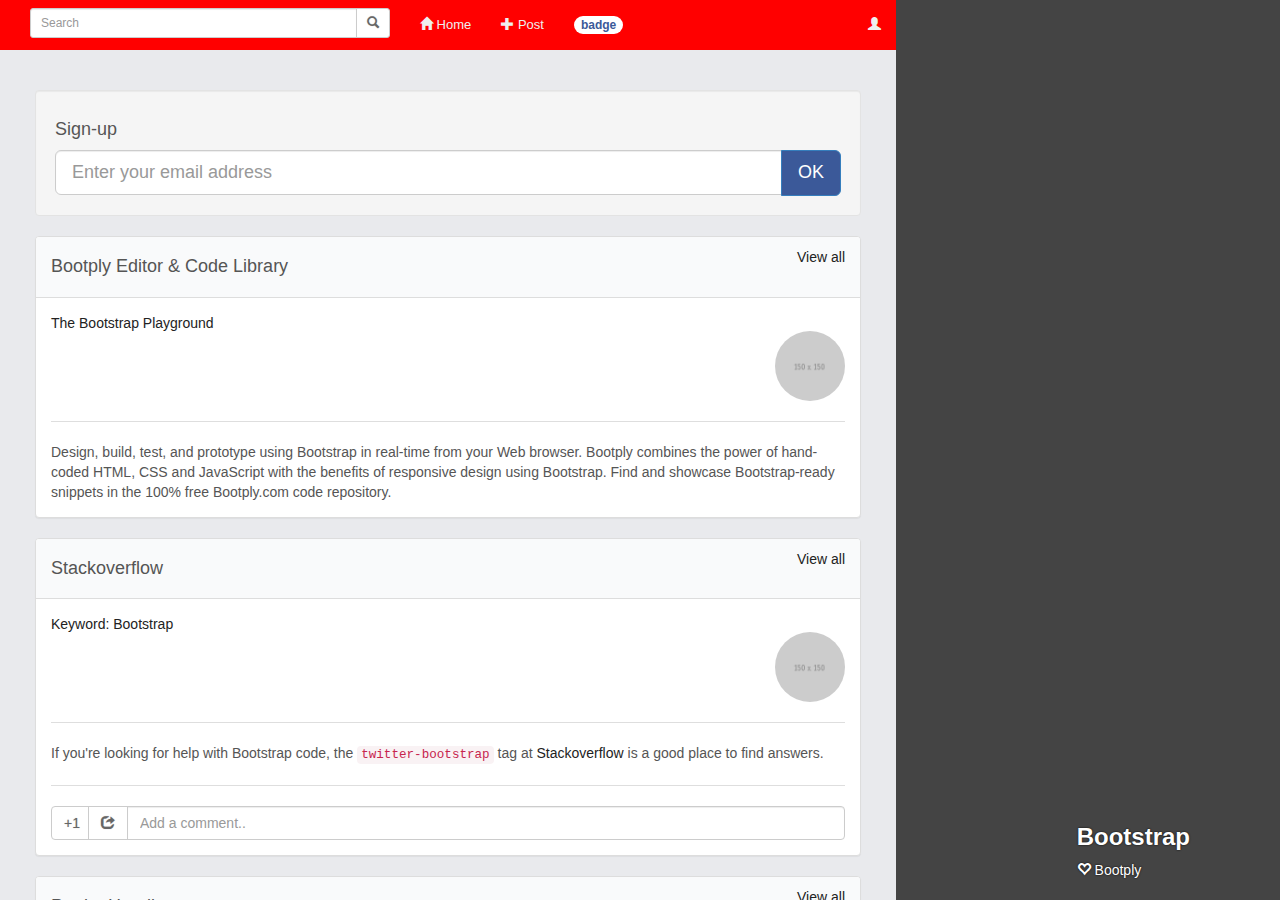
==== index.html @ 02b0f420 "first commit" ====
<!DOCTYPE html>
<html lang="en">
	<head>
        <meta http-equiv="content-type" content="text/html; charset=UTF-8"> 
        <meta charset="utf-8">
        <title>Facebook Theme Demo</title>
        <meta name="viewport" content="width=device-width, initial-scale=1, maximum-scale=1">
        <link href="assets/css/bootstrap.css" rel="stylesheet">
        <!--[if lt IE 9]>
          <script src="//html5shim.googlecode.com/svn/trunk/html5.js"></script>
        <![endif]-->
        <link href="assets/css/facebook.css" rel="stylesheet">
    </head>
    
    <body>
        
        <div class="wrapper">
			<div class="box">
				<div class="row row-offcanvas row-offcanvas-left">
					
					<!-- sidebar -->
					<div class="column col-sm-2 col-xs-1 sidebar-offcanvas" id="sidebar">
					  
						<ul class="nav">
							<li><a href="#" data-toggle="offcanvas" class="visible-xs text-center"><i class="glyphicon glyphicon-chevron-right"></i></a></li>
						</ul>
					   
						
						<ul class="list-unstyled hidden-xs" id="sidebar-footer">
							<li>
							  <a href="http://usebootstrap.com/theme/facebook"><h3>Bootstrap</h3> <i class="glyphicon glyphicon-heart-empty"></i> Bootply</a>
							</li>
						</ul>
					  
						<!-- tiny only nav-->
					  <ul class="nav visible-xs" id="xs-menu">
							<li><a href="#featured" class="text-center"><i class="glyphicon glyphicon-list-alt"></i></a></li>
							<li><a href="#stories" class="text-center"><i class="glyphicon glyphicon-list"></i></a></li>
							<li><a href="#" class="text-center"><i class="glyphicon glyphicon-paperclip"></i></a></li>
							<li><a href="#" class="text-center"><i class="glyphicon glyphicon-refresh"></i></a></li>
						</ul>
					  
					</div>
					<!-- /sidebar -->
				  
					<!-- main right col -->
					<div class="column col-sm-10 col-xs-11" id="main">
						
						<!-- top nav -->
						<div class="navbar navbar-red navbar-static-top">  
							<div class="navbar-header">
							  <button class="navbar-toggle" type="button" data-toggle="collapse" data-target=".navbar-collapse">
								<span class="sr-only">Toggle</span>
								<span class="icon-bar"></span>
								<span class="icon-bar"></span>
								<span class="icon-bar"></span>
							  </button>

							</div>
							<nav class="collapse navbar-collapse" role="navigation">
							<form class="navbar-form navbar-left">
								<div class="input-group input-group-sm" style="max-width:360px;">
								  <input class="form-control" placeholder="Search" name="srch-term" id="srch-term" type="text">
								  <div class="input-group-btn">
									<button class="btn btn-default" type="submit"><i class="glyphicon glyphicon-search"></i></button>
								  </div>
								</div>
							</form>
							<ul class="nav navbar-nav">
							  <li>
								<a href="#"><i class="glyphicon glyphicon-home"></i> Home</a>
							  </li>
							  <li>
								<a href="#postModal" role="button" data-toggle="modal"><i class="glyphicon glyphicon-plus"></i> Post</a>
							  </li>
							  <li>
								<a href="#"><span class="badge">badge</span></a>
							  </li>
							</ul>
							<ul class="nav navbar-nav navbar-right">
							  <li class="dropdown">
								<a href="#" class="dropdown-toggle" data-toggle="dropdown"><i class="glyphicon glyphicon-user"></i></a>
								<ul class="dropdown-menu">
								  <li><a href="">More</a></li>
								  <li><a href="">More</a></li>
								  <li><a href="">More</a></li>
								  <li><a href="">More</a></li>
								  <li><a href="">More</a></li>
								</ul>
							  </li>
							</ul>
							</nav>
						</div>
						<!-- /top nav -->
					  
						<div class="padding">
							<div class="full col-sm-9">
							  
								<!-- content -->                      
								<div class="row">
								  
								 <!-- main col left --> 
								 <!-- <div class="col-sm-5"> -->
								   
									  <!-- <div class="panel panel-default">
										<div class="panel-thumbnail"><img src="assets/img/bg_5.jpg" class="img-responsive"></div>
										<div class="panel-body">
										  <p class="lead">Urbanization</p>
										  <p>45 Followers, 13 Posts</p>
										  
										  <p>
											<img src="assets/img/uFp_tsTJboUY7kue5XAsGAs28.png" height="28px" width="28px">
										  </p>
										</div>
									  </div> -->

								   
									  <!-- <div class="panel panel-default">
										<div class="panel-heading"><a href="#" class="pull-right">View all</a> <h4>Bootstrap Examples</h4></div>
										  <div class="panel-body">
											<div class="list-group">
											  <a href="http://usebootstrap.com/theme/facebook" class="list-group-item">Modal / Dialog</a>
											  <a href="http://usebootstrap.com/theme/facebook" class="list-group-item">Datetime Examples</a>
											  <a href="http://usebootstrap.com/theme/facebook" class="list-group-item">Data Grids</a>
											</div>
										  </div>
									  </div> -->
								   
									 <!--  <div class="well"> 
										   <form class="form-horizontal" role="form">
											<h4>What's New</h4>
											 <div class="form-group" style="padding:14px;">
											  <textarea class="form-control" placeholder="Update your status"></textarea>
											</div>
											<button class="btn btn-primary pull-right" type="button">Post</button><ul class="list-inline"><li><a href=""><i class="glyphicon glyphicon-upload"></i></a></li><li><a href=""><i class="glyphicon glyphicon-camera"></i></a></li><li><a href=""><i class="glyphicon glyphicon-map-marker"></i></a></li></ul>
										  </form>
									  </div> -->
								   
									<!--   <div class="panel panel-default">
										 <div class="panel-heading"><a href="#" class="pull-right">View all</a> <h4>More Templates</h4></div>
										  <div class="panel-body">
											<img src="assets/img/150x150.gif" class="img-circle pull-right"> <a href="#">Free @Bootply</a>
											<div class="clearfix"></div>
											There a load of new free Bootstrap 3
		 ready templates at Bootply. All of these templates are free and don't 
		require extensive customization to the Bootstrap baseline.
											<hr>
											<ul class="list-unstyled"><li><a href="http://usebootstrap.com/theme/facebook">Dashboard</a></li><li><a href="http://usebootstrap.com/theme/facebook">Darkside</a></li><li><a href="http://usebootstrap.com/theme/facebook">Greenfield</a></li></ul>
										  </div>
									  </div> -->
								   
									 <!--  <div class="panel panel-default">
										<div class="panel-heading"><h4>What Is Bootstrap?</h4></div>
										<div class="panel-body">
											Bootstrap is front end frameworkto 
		build custom web applications that are fast, responsive &amp; intuitive.
		 It consist of CSS and HTML for typography, forms, buttons, tables, 
		grids, and navigation along with custom-built jQuery plug-ins and 
		support for responsive layouts. With dozens of reusable components for 
		navigation, pagination, labels, alerts etc..                          </div>
									  </div> -->

										
								   
								  <!-- </div> -->
								  
								  <!-- main col right -->
								  <!-- <div class="col-sm-7"> -->
									   
										<div class="well"> 
										   <form class="form">
											<h4>Sign-up</h4>
											<div class="input-group text-center">
											<input class="form-control input-lg" placeholder="Enter your email address" type="text">
											  <span class="input-group-btn"><button class="btn btn-lg btn-primary" type="button">OK</button></span>
											</div>
										  </form>
										</div>
							  
									   <div class="panel panel-default">
										 <div class="panel-heading"><a href="#" class="pull-right">View all</a> <h4>Bootply Editor &amp; Code Library</h4></div>
										  <div class="panel-body">
											<p><img src="assets/img/150x150.gif" class="img-circle pull-right"> <a href="#">The Bootstrap Playground</a></p>
											<div class="clearfix"></div>
											<hr>
											Design, build, test, and prototype 
		using Bootstrap in real-time from your Web browser. Bootply combines the
		 power of hand-coded HTML, CSS and JavaScript with the benefits of 
		responsive design using Bootstrap. Find and showcase Bootstrap-ready 
		snippets in the 100% free Bootply.com code repository.
										  </div>
									   </div>
									
									   <div class="panel panel-default">
										 <div class="panel-heading"><a href="#" class="pull-right">View all</a> <h4>Stackoverflow</h4></div>
										  <div class="panel-body">
											<img src="assets/img/150x150.gif" class="img-circle pull-right"> <a href="#">Keyword: Bootstrap</a>
											<div class="clearfix"></div>
											<hr>
											
											<p>If you're looking for help with Bootstrap code, the <code>twitter-bootstrap</code> tag at <a href="http://stackoverflow.com/questions/tagged/twitter-bootstrap">Stackoverflow</a> is a good place to find answers.</p>
											
											<hr>
											<form>
											<div class="input-group">
											  <div class="input-group-btn">
											  <button class="btn btn-default">+1</button><button class="btn btn-default"><i class="glyphicon glyphicon-share"></i></button>
											  </div>
											  <input class="form-control" placeholder="Add a comment.." type="text">
											</div>
											</form>
											
										  </div>
									   </div>

									   <div class="panel panel-default">
										 <div class="panel-heading"><a href="#" class="pull-right">View all</a> <h4>Portlet Heading</h4></div>
										  <div class="panel-body">
											<ul class="list-group">
											<li class="list-group-item">Modals</li>
											<li class="list-group-item">Sliders / Carousel</li>
											<li class="list-group-item">Thumbnails</li>
											</ul>
										  </div>
									   </div>
									
									   <div class="panel panel-default">
										<div class="panel-thumbnail"><img src="assets/img/bg_4.jpg" class="img-responsive"></div>
										<div class="panel-body">
										  <p class="lead">Social Good</p>
										  <p>1,200 Followers, 83 Posts</p>
										  
										  <p>
											<img src="assets/img/photo.jpg" height="28px" width="28px">
											<img src="assets/img/photo.png" height="28px" width="28px">
											<img src="assets/img/photo_002.jpg" height="28px" width="28px">
										  </p>
										</div>
									  </div>
									
								  <!-- </div> -->
							   </div><!--/row-->
							  
								
							  
							  <hr>
							  
							  <h4 class="text-center">
							  <a target="ext">#FON</a>
							  </h4>
								
							  <hr>
								
							  
							</div><!-- /col-9 -->
						</div><!-- /padding -->
					</div>
					<!-- /main -->
				  
				</div>
			</div>
		</div>


		<!--post modal-->
		<div id="postModal" class="modal fade" tabindex="-1" role="dialog" aria-hidden="true">
		  <div class="modal-dialog">
		  <div class="modal-content">
			  <div class="modal-header">
				  <button type="button" class="close" data-dismiss="modal" aria-hidden="true">�</button>
					Update Status
			  </div>
			  <div class="modal-body">
				  <form class="form center-block">
					<div class="form-group">
					  <textarea class="form-control input-lg" autofocus="" placeholder="What do you want to share?"></textarea>
					</div>
				  </form>
			  </div>
			  <div class="modal-footer">
				  <div>
				  <button class="btn btn-primary btn-sm" data-dismiss="modal" aria-hidden="true">Post</button>
					<ul class="pull-left list-inline"><li><a href=""><i class="glyphicon glyphicon-upload"></i></a></li><li><a href=""><i class="glyphicon glyphicon-camera"></i></a></li><li><a href=""><i class="glyphicon glyphicon-map-marker"></i></a></li></ul>
				  </div>	
			  </div>
		  </div>
		  </div>
		</div>
        
        <script type="text/javascript" src="assets/js/jquery.js"></script>
        <script type="text/javascript" src="assets/js/bootstrap.js"></script>
        <script type="text/javascript">
        $(document).ready(function() {
			$('[data-toggle=offcanvas]').click(function() {
				$(this).toggleClass('visible-xs text-center');
				$(this).find('i').toggleClass('glyphicon-chevron-right glyphicon-chevron-left');
				$('.row-offcanvas').toggleClass('active');
				$('#lg-menu').toggleClass('hidden-xs').toggleClass('visible-xs');
				$('#xs-menu').toggleClass('visible-xs').toggleClass('hidden-xs');
				$('#btnShow').toggle();
			});
        });
        </script>
</body></html>
---- assets/css/facebook.css ----
/* custom template */
html, body {
   height: 100%;
   font-family:verdana,arial,sans-serif;
   color:#555555;
}

.nav {
   font-family:Arial,sans-serif;
   font-size:13px;
}

a {
  color:#222222;
}

a:hover {
  text-decoration:none;
}

hr {
  border-color:#dedede;
}

.wrapper, .row {
   height: 100%;
   margin-left:0;
   margin-right:0;
}

.wrapper:before, .wrapper:after,
.column:before, .column:after {
    content: "";
    display: table;
}

.wrapper:after,
.column:after {
    clear: both;
}

.column {
    height: 100%;
    overflow: auto;
    *zoom:1;
}

.column .padding {
    padding: 20px;
}

.full{
	padding-top:70px;
}

.box {
  	bottom: 0; /* increase for footer use */
    left: 0;
    position: absolute;
    right: 0;
    top: 0;
    background-color:#444444;
  /*
    background-image:url('/assets/example/bg_suburb.jpg');
    background-size:cover;
    background-attachment:fixed;
  */
}

.divider {
	margin-top:32px;
}

.navbar-red {
    border-width:0;
	background-color:red;
    color:#ffffff;
    font-family:arial,sans-serif;
    top:0;
    position:fixed;
    width:inherit;
}

.navbar-red li > a,.navbar-toggle  {
   color:#efefef;
}

.navbar-red .dropdown-menu li a {color:#2A4888;}
.navbar-red .dropdown-menu li > a {padding-left:30px;}

.navbar-red li>a:hover, .navbar-red li>a:focus, .navbar-red .open, .navbar-red .open>a, .navbar-red .open>a:hover, .navbar-red .open>a:focus {
   background-color:#2A4888;
   color:#fff;
}

#main {
   background-color:#e9eaed;
   padding-left:0;
   padding-right:0;
   width: 70%;
}
#main .img-circle {
   margin-top:18px;
   height:70px;
   width:70px;
}

#sidebar {
    padding:0px;
	padding-top:15px;
  float: right;
}

#sidebar, #sidebar a, #sidebar-footer a {
    color:#ffffff;
    background-color:transparent;
	text-shadow:0 0 2px #000000;
    padding-left:5px;
}
#sidebar .nav li>a:hover {
    background-color:#393939;
}

.logo {
  display:block;
  padding:3px;
  background-color:#fff;
  color:#3B5999;
  height:28px;
  width:28px;
  margin:9px;
  margin-right:2px;
  margin-left:15px;
  font-size:20px;
  font-weight:700;
  text-align:center;
  text-decoration:none;
  text-shadow:0 0 1px;
  border-radius:2px;
}
#sidebar-footer {
  background-color:#444;
  position:absolute;
  bottom:5px;
  padding:5px;
}
#footer {
  margin-bottom:20px;
}

/* bootstrap overrides */

h1,h2,h3 {
   font-weight:800;
}

.navbar-toggle, .close {
	outline:0;
}

.navbar-toggle .icon-bar {
	background-color: #fff;
}

.btn-primary,.label-primary,.list-group-item.active, .list-group-item.active:hover, .list-group-item.active:focus  {
	background-color:#3B5999;
    color:#fffffe;
}
.btn-default {
    color:#666666;
    text-shadow:0 0 1px rgba(0,0,0,.3);
}
.form-control {
	
}

.panel textarea, .well textarea, textarea.form-control
{
   resize: none;
}
  
.badge{
   color:#3B5999;
   background-color:#fff;
}
.badge:hover, .badge-inverse{
   background-color:#3B5999;
   color:#fff;
}
    
.jumbotron {
  background-color:transparent;
}
.label-default {
  background-color:#dddddd;
}
.page-header {
  margin-top: 55px;
  padding-top: 9px;
  border-top:1px solid #eeeeee;
  font-weight:700;
  text-transform:uppercase;
  letter-spacing:2px;
}

.panel-default .panel-heading {
  background-color:#f9fafb;
  color:#555555;
}

.col-sm-9.full {
    width: 100%;
}

.modal-header, .modal-footer {
	background-color:#f2f2f2;
    font-weight:800;
    font-size:12px;
}

.modal-footer i, .well i {
    font-size:20px;
    color:#c0c0c0;
}

.modal-body {
	padding:0px;
}

.modal-body textarea.form-control
{
   resize: none;
   border:0;
   box-shadow:0 0 0;
}

small.text-muted {
  font-family:courier,courier-new,monospace;
}

/* adjust the contents on smaller devices */
@media (max-width: 768px) {

  .column .padding {
    padding: 7px;
  }

  .full{
	padding-top:20px;
  }

  .navbar-red {
	background-color:#3B5999;
    top:0;
    width:100%;
    position:relative;
  }

}


/*
 * off canvas sidebar
 * --------------------------------------------------
 */
@media screen and (max-width: 768px) {
  .row-offcanvas {
    position: relative;
    -webkit-transition: all 0.25s ease-out;
    -moz-transition: all 0.25s ease-out;
    transition: all 0.25s ease-out;
  }

  .row-offcanvas-left.active {
    left: 33%;
  }

  .row-offcanvas-left.active .sidebar-offcanvas {
    left: -33%;
    position: absolute;
    top: 0;
    width: 33%;
    margin-left: 5px;
  }

  #sidebar, #sidebar a, #sidebar-footer a {
    padding-left:3px;
  }
}
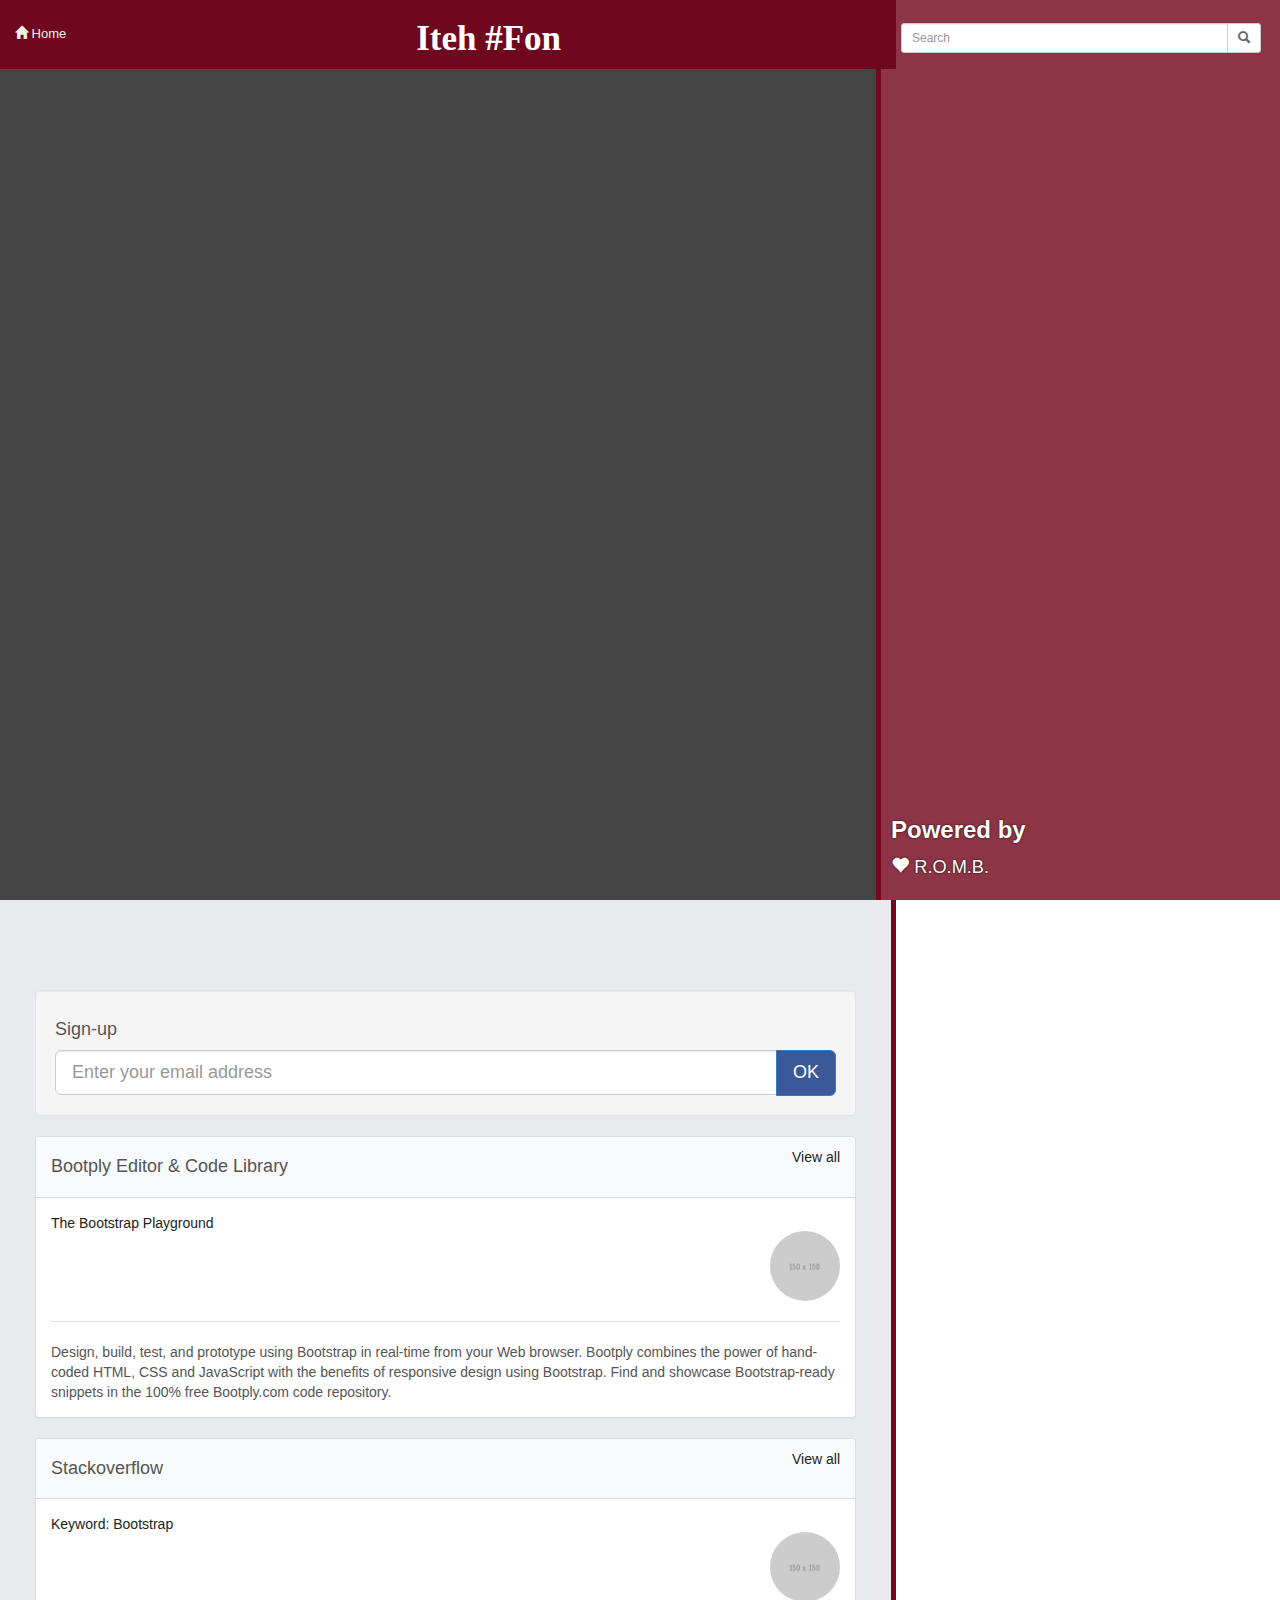
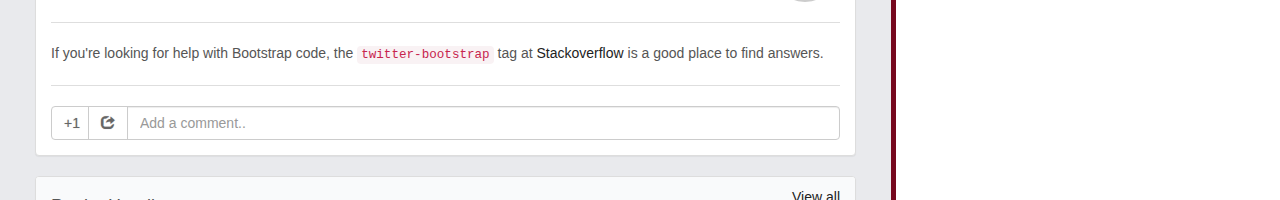
==== commit 72d949c6: "sredjeno ponesto" ====
--- a/index.html
+++ b/index.html
@@ -1,7 +1,7 @@
 <!DOCTYPE html>
 <html lang="en">
 	<head>
-        <meta http-equiv="content-type" content="text/html; charset=UTF-8"> 
+        <meta http-equiv="content-type" content="text/html; charset=UTF-8">
         <meta charset="utf-8">
         <title>Facebook Theme Demo</title>
         <meta name="viewport" content="width=device-width, initial-scale=1, maximum-scale=1">
@@ -11,110 +11,87 @@
         <![endif]-->
         <link href="assets/css/facebook.css" rel="stylesheet">
     </head>
-    
+
     <body>
-        
+
         <div class="wrapper">
 			<div class="box">
 				<div class="row row-offcanvas row-offcanvas-left">
-					
+
 					<!-- sidebar -->
 					<div class="column col-sm-2 col-xs-1 sidebar-offcanvas" id="sidebar">
-					  
-						<ul class="nav">
-							<li><a href="#" data-toggle="offcanvas" class="visible-xs text-center"><i class="glyphicon glyphicon-chevron-right"></i></a></li>
-						</ul>
-					   
-						
+
+					
+
+						<!-- SEARCHbar -->
+						<form class="navbar-form navbar-left">
+							<div id="srch" class="input-group input-group-sm" style="max-width:360px;">
+								<input class="form-control" placeholder="Search" name="srch-term" id="srch-term" type="text">
+								<div class="input-group-btn">
+								<button class="btn btn-default" type="submit"><i class="glyphicon glyphicon-search"></i></button>
+								</div>
+							</div>
+						</form>
+
+
 						<ul class="list-unstyled hidden-xs" id="sidebar-footer">
 							<li>
-							  <a href="http://usebootstrap.com/theme/facebook"><h3>Bootstrap</h3> <i class="glyphicon glyphicon-heart-empty"></i> Bootply</a>
+							  <a href="http://aracki.rs"><h3>Powered by</h3> <i  class="glyphicon glyphicon-heart"></i> R.O.M.B.</a>
 							</li>
 						</ul>
-					  
-						<!-- tiny only nav-->
-					  <ul class="nav visible-xs" id="xs-menu">
-							<li><a href="#featured" class="text-center"><i class="glyphicon glyphicon-list-alt"></i></a></li>
-							<li><a href="#stories" class="text-center"><i class="glyphicon glyphicon-list"></i></a></li>
-							<li><a href="#" class="text-center"><i class="glyphicon glyphicon-paperclip"></i></a></li>
-							<li><a href="#" class="text-center"><i class="glyphicon glyphicon-refresh"></i></a></li>
-						</ul>
-					  
+
 					</div>
 					<!-- /sidebar -->
-				  
+
 					<!-- main right col -->
 					<div class="column col-sm-10 col-xs-11" id="main">
-						
+
 						<!-- top nav -->
-						<div class="navbar navbar-red navbar-static-top">  
-							<div class="navbar-header">
-							  <button class="navbar-toggle" type="button" data-toggle="collapse" data-target=".navbar-collapse">
-								<span class="sr-only">Toggle</span>
-								<span class="icon-bar"></span>
-								<span class="icon-bar"></span>
-								<span class="icon-bar"></span>
-							  </button>
-
-							</div>
-							<nav class="collapse navbar-collapse" role="navigation">
-							<form class="navbar-form navbar-left">
+						<div class="navbar navbar-red navbar-static-top">
+
+
+							<!-- SEARCHbar -->
+							<!-- <form class="navbar-form navbar-left">
 								<div class="input-group input-group-sm" style="max-width:360px;">
 								  <input class="form-control" placeholder="Search" name="srch-term" id="srch-term" type="text">
 								  <div class="input-group-btn">
 									<button class="btn btn-default" type="submit"><i class="glyphicon glyphicon-search"></i></button>
 								  </div>
 								</div>
-							</form>
+							</form> -->
 							<ul class="nav navbar-nav">
 							  <li>
 								<a href="#"><i class="glyphicon glyphicon-home"></i> Home</a>
 							  </li>
-							  <li>
-								<a href="#postModal" role="button" data-toggle="modal"><i class="glyphicon glyphicon-plus"></i> Post</a>
-							  </li>
-							  <li>
-								<a href="#"><span class="badge">badge</span></a>
-							  </li>
+
 							</ul>
-							<ul class="nav navbar-nav navbar-right">
-							  <li class="dropdown">
-								<a href="#" class="dropdown-toggle" data-toggle="dropdown"><i class="glyphicon glyphicon-user"></i></a>
-								<ul class="dropdown-menu">
-								  <li><a href="">More</a></li>
-								  <li><a href="">More</a></li>
-								  <li><a href="">More</a></li>
-								  <li><a href="">More</a></li>
-								  <li><a href="">More</a></li>
-								</ul>
-							  </li>
-							</ul>
-							</nav>
+							<h2 >Iteh #Fon</h2>
+
 						</div>
 						<!-- /top nav -->
-					  
+
 						<div class="padding">
 							<div class="full col-sm-9">
-							  
-								<!-- content -->                      
+
+								<!-- content -->
 								<div class="row">
-								  
-								 <!-- main col left --> 
+
+								 <!-- main col left -->
 								 <!-- <div class="col-sm-5"> -->
-								   
+
 									  <!-- <div class="panel panel-default">
 										<div class="panel-thumbnail"><img src="assets/img/bg_5.jpg" class="img-responsive"></div>
 										<div class="panel-body">
 										  <p class="lead">Urbanization</p>
 										  <p>45 Followers, 13 Posts</p>
-										  
+
 										  <p>
 											<img src="assets/img/uFp_tsTJboUY7kue5XAsGAs28.png" height="28px" width="28px">
 										  </p>
 										</div>
 									  </div> -->
 
-								   
+
 									  <!-- <div class="panel panel-default">
 										<div class="panel-heading"><a href="#" class="pull-right">View all</a> <h4>Bootstrap Examples</h4></div>
 										  <div class="panel-body">
@@ -125,8 +102,8 @@
 											</div>
 										  </div>
 									  </div> -->
-								   
-									 <!--  <div class="well"> 
+
+									 <!--  <div class="well">
 										   <form class="form-horizontal" role="form">
 											<h4>What's New</h4>
 											 <div class="form-group" style="padding:14px;">
@@ -135,39 +112,39 @@
 											<button class="btn btn-primary pull-right" type="button">Post</button><ul class="list-inline"><li><a href=""><i class="glyphicon glyphicon-upload"></i></a></li><li><a href=""><i class="glyphicon glyphicon-camera"></i></a></li><li><a href=""><i class="glyphicon glyphicon-map-marker"></i></a></li></ul>
 										  </form>
 									  </div> -->
-								   
+
 									<!--   <div class="panel panel-default">
 										 <div class="panel-heading"><a href="#" class="pull-right">View all</a> <h4>More Templates</h4></div>
 										  <div class="panel-body">
 											<img src="assets/img/150x150.gif" class="img-circle pull-right"> <a href="#">Free @Bootply</a>
 											<div class="clearfix"></div>
 											There a load of new free Bootstrap 3
-		 ready templates at Bootply. All of these templates are free and don't 
+		 ready templates at Bootply. All of these templates are free and don't
 		require extensive customization to the Bootstrap baseline.
 											<hr>
 											<ul class="list-unstyled"><li><a href="http://usebootstrap.com/theme/facebook">Dashboard</a></li><li><a href="http://usebootstrap.com/theme/facebook">Darkside</a></li><li><a href="http://usebootstrap.com/theme/facebook">Greenfield</a></li></ul>
 										  </div>
 									  </div> -->
-								   
+
 									 <!--  <div class="panel panel-default">
 										<div class="panel-heading"><h4>What Is Bootstrap?</h4></div>
 										<div class="panel-body">
-											Bootstrap is front end frameworkto 
+											Bootstrap is front end frameworkto
 		build custom web applications that are fast, responsive &amp; intuitive.
-		 It consist of CSS and HTML for typography, forms, buttons, tables, 
-		grids, and navigation along with custom-built jQuery plug-ins and 
-		support for responsive layouts. With dozens of reusable components for 
+		 It consist of CSS and HTML for typography, forms, buttons, tables,
+		grids, and navigation along with custom-built jQuery plug-ins and
+		support for responsive layouts. With dozens of reusable components for
 		navigation, pagination, labels, alerts etc..                          </div>
 									  </div> -->
 
-										
-								   
+
+
 								  <!-- </div> -->
-								  
+
 								  <!-- main col right -->
 								  <!-- <div class="col-sm-7"> -->
-									   
-										<div class="well"> 
+
+										<div class="well">
 										   <form class="form">
 											<h4>Sign-up</h4>
 											<div class="input-group text-center">
@@ -176,30 +153,30 @@
 											</div>
 										  </form>
 										</div>
-							  
+
 									   <div class="panel panel-default">
 										 <div class="panel-heading"><a href="#" class="pull-right">View all</a> <h4>Bootply Editor &amp; Code Library</h4></div>
 										  <div class="panel-body">
 											<p><img src="assets/img/150x150.gif" class="img-circle pull-right"> <a href="#">The Bootstrap Playground</a></p>
 											<div class="clearfix"></div>
 											<hr>
-											Design, build, test, and prototype 
+											Design, build, test, and prototype
 		using Bootstrap in real-time from your Web browser. Bootply combines the
-		 power of hand-coded HTML, CSS and JavaScript with the benefits of 
-		responsive design using Bootstrap. Find and showcase Bootstrap-ready 
+		 power of hand-coded HTML, CSS and JavaScript with the benefits of
+		responsive design using Bootstrap. Find and showcase Bootstrap-ready
 		snippets in the 100% free Bootply.com code repository.
 										  </div>
 									   </div>
-									
+
 									   <div class="panel panel-default">
 										 <div class="panel-heading"><a href="#" class="pull-right">View all</a> <h4>Stackoverflow</h4></div>
 										  <div class="panel-body">
 											<img src="assets/img/150x150.gif" class="img-circle pull-right"> <a href="#">Keyword: Bootstrap</a>
 											<div class="clearfix"></div>
 											<hr>
-											
+
 											<p>If you're looking for help with Bootstrap code, the <code>twitter-bootstrap</code> tag at <a href="http://stackoverflow.com/questions/tagged/twitter-bootstrap">Stackoverflow</a> is a good place to find answers.</p>
-											
+
 											<hr>
 											<form>
 											<div class="input-group">
@@ -209,7 +186,7 @@
 											  <input class="form-control" placeholder="Add a comment.." type="text">
 											</div>
 											</form>
-											
+
 										  </div>
 									   </div>
 
@@ -223,13 +200,13 @@
 											</ul>
 										  </div>
 									   </div>
-									
+
 									   <div class="panel panel-default">
 										<div class="panel-thumbnail"><img src="assets/img/bg_4.jpg" class="img-responsive"></div>
 										<div class="panel-body">
 										  <p class="lead">Social Good</p>
 										  <p>1,200 Followers, 83 Posts</p>
-										  
+
 										  <p>
 											<img src="assets/img/photo.jpg" height="28px" width="28px">
 											<img src="assets/img/photo.png" height="28px" width="28px">
@@ -237,26 +214,26 @@
 										  </p>
 										</div>
 									  </div>
-									
+
 								  <!-- </div> -->
 							   </div><!--/row-->
-							  
-								
-							  
+
+
+
 							  <hr>
-							  
+
 							  <h4 class="text-center">
 							  <a target="ext">#FON</a>
 							  </h4>
-								
+
 							  <hr>
-								
-							  
+
+
 							</div><!-- /col-9 -->
 						</div><!-- /padding -->
 					</div>
 					<!-- /main -->
-				  
+
 				</div>
 			</div>
 		</div>
@@ -281,12 +258,12 @@
 				  <div>
 				  <button class="btn btn-primary btn-sm" data-dismiss="modal" aria-hidden="true">Post</button>
 					<ul class="pull-left list-inline"><li><a href=""><i class="glyphicon glyphicon-upload"></i></a></li><li><a href=""><i class="glyphicon glyphicon-camera"></i></a></li><li><a href=""><i class="glyphicon glyphicon-map-marker"></i></a></li></ul>
-				  </div>	
+				  </div>
 			  </div>
 		  </div>
 		  </div>
 		</div>
-        
+
         <script type="text/javascript" src="assets/js/jquery.js"></script>
         <script type="text/javascript" src="assets/js/bootstrap.js"></script>
         <script type="text/javascript">
@@ -301,4 +278,4 @@
 			});
         });
         </script>
-</body></html>+</body></html>
--- a/assets/css/facebook.css
+++ b/assets/css/facebook.css
@@ -8,6 +8,14 @@
 .nav {
    font-family:Arial,sans-serif;
    font-size:13px;
+}
+
+.navbar h2{
+  /*display: inline-block;*/
+  text-align: center;
+  font-family: consolas;
+  font-style: normal;
+  font-size: 2.5em;
 }
 
 a {
@@ -73,7 +81,7 @@
 
 .navbar-red {
     border-width:0;
-	background-color:red;
+	  background-color:rgb(111, 8, 30);
     color:#ffffff;
     font-family:arial,sans-serif;
     top:0;
@@ -89,8 +97,17 @@
 .navbar-red .dropdown-menu li > a {padding-left:30px;}
 
 .navbar-red li>a:hover, .navbar-red li>a:focus, .navbar-red .open, .navbar-red .open>a, .navbar-red .open>a:hover, .navbar-red .open>a:focus {
-   background-color:#2A4888;
+   background-color:#8D3446;
    color:#fff;
+}
+
+.navbar-nav{
+  /*background-color: blue;*/
+  height: 68px;
+}
+
+.navbar-nav li{
+  padding-top: 9px;
 }
 
 #main {
@@ -98,6 +115,7 @@
    padding-left:0;
    padding-right:0;
    width: 70%;
+   border-right: 5px solid #76081E;
 }
 #main .img-circle {
    margin-top:18px;
@@ -109,6 +127,9 @@
     padding:0px;
 	padding-top:15px;
   float: right;
+  width: 404px;
+  background-color: #8D3446 !important;
+  border-left: 5px solid #76081E;
 }
 
 #sidebar, #sidebar a, #sidebar-footer a {
@@ -139,14 +160,20 @@
   border-radius:2px;
 }
 #sidebar-footer {
-  background-color:#444;
+  /*background-color:#444;*/
   position:absolute;
   bottom:5px;
   padding:5px;
+  font-size: 1.3em;
+
 }
 #footer {
   margin-bottom:20px;
 }
+/*#srch{
+  border: 7px solid darkred;
+  border-radius: 11px;
+}*/
 
 /* bootstrap overrides */
 
@@ -171,14 +198,14 @@
     text-shadow:0 0 1px rgba(0,0,0,.3);
 }
 .form-control {
-	
+
 }
 
 .panel textarea, .well textarea, textarea.form-control
 {
    resize: none;
 }
-  
+
 .badge{
    color:#3B5999;
    background-color:#fff;
@@ -187,7 +214,7 @@
    background-color:#3B5999;
    color:#fff;
 }
-    
+
 .jumbotron {
   background-color:transparent;
 }
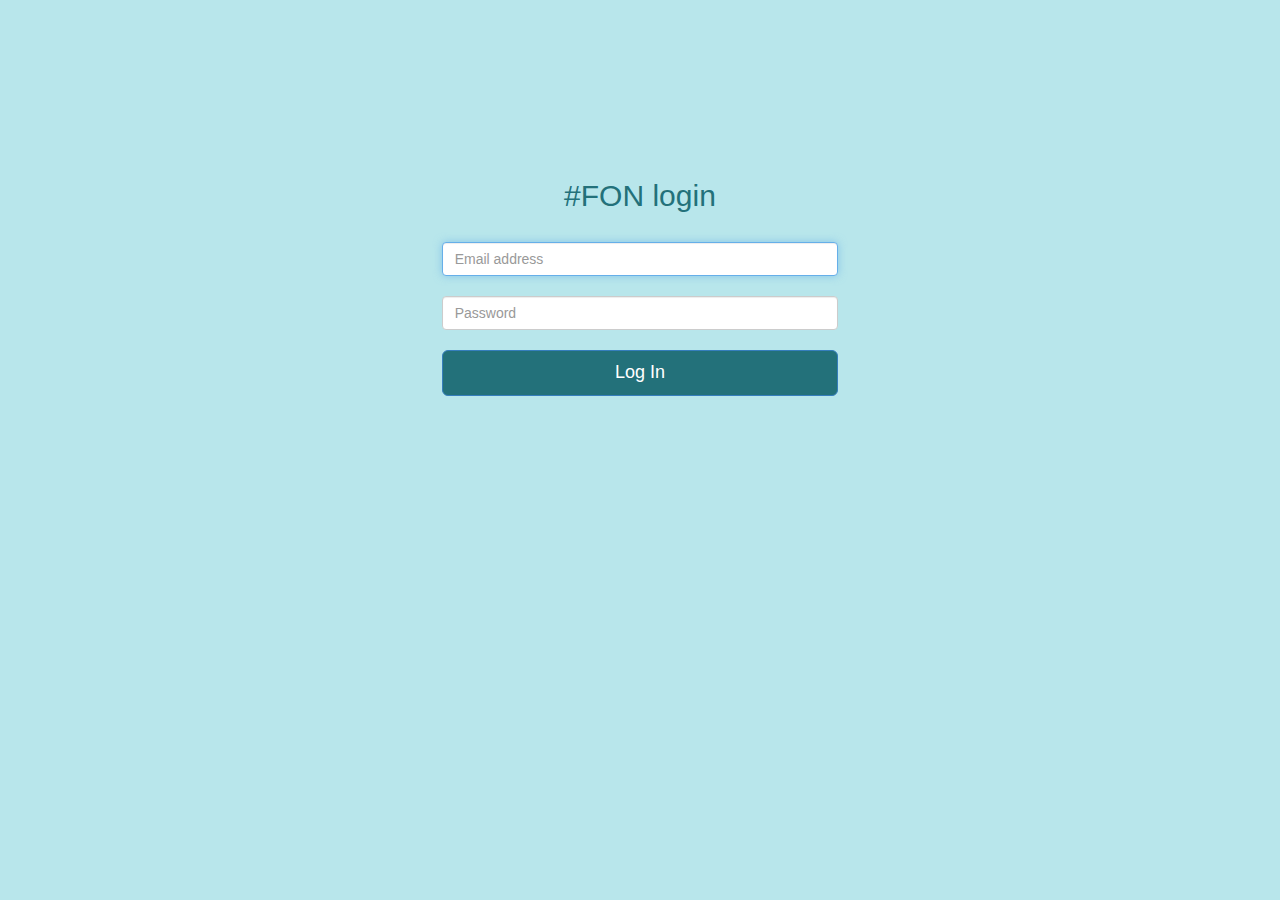
==== commit a43aa722: "drugi komit" ====
--- a/index.html
+++ b/index.html
@@ -1,281 +1,40 @@
 <!DOCTYPE html>
-<html lang="en">
-	<head>
-        <meta http-equiv="content-type" content="text/html; charset=UTF-8">
-        <meta charset="utf-8">
-        <title>Facebook Theme Demo</title>
-        <meta name="viewport" content="width=device-width, initial-scale=1, maximum-scale=1">
-        <link href="assets/css/bootstrap.css" rel="stylesheet">
-        <!--[if lt IE 9]>
-          <script src="//html5shim.googlecode.com/svn/trunk/html5.js"></script>
-        <![endif]-->
-        <link href="assets/css/facebook.css" rel="stylesheet">
-    </head>
+<html>
+  <head>
+    <meta charset="utf-8">
+    <title>Iteh fon login</title>
+    <link href="assets/css/bootstrap.css" rel="stylesheet">
+    <link href="assets/css/login.css" rel="stylesheet">
 
-    <body>
+  </head>
+  <body>
+    <div class="col-md-4"></div>
+            <div id="index-body" class="col-md-4">
 
-        <div class="wrapper">
-			<div class="box">
-				<div class="row row-offcanvas row-offcanvas-left">
+                <section class="login-form">
+                    <form method="post" id="loginForma" >
+                        <h2>#FON login</h2><br>
 
-					<!-- sidebar -->
-					<div class="column col-sm-2 col-xs-1 sidebar-offcanvas" id="sidebar">
+                        <input type="email" id="email" class="form-control" placeholder="Email address" required="" autofocus="">
+                        <br>
+                        <input type="password" id="password" class="form-control" placeholder="Password" required="">
+                        <br>
 
-					
+                        <button id="logIn" type="button" class="btn btn-lg btn-primary btn-block">Log In</button>
+                    </form>
 
-						<!-- SEARCHbar -->
-						<form class="navbar-form navbar-left">
-							<div id="srch" class="input-group input-group-sm" style="max-width:360px;">
-								<input class="form-control" placeholder="Search" name="srch-term" id="srch-term" type="text">
-								<div class="input-group-btn">
-								<button class="btn btn-default" type="submit"><i class="glyphicon glyphicon-search"></i></button>
-								</div>
-							</div>
-						</form>
+                </section>
 
-
-						<ul class="list-unstyled hidden-xs" id="sidebar-footer">
-							<li>
-							  <a href="http://aracki.rs"><h3>Powered by</h3> <i  class="glyphicon glyphicon-heart"></i> R.O.M.B.</a>
-							</li>
-						</ul>
-
-					</div>
-					<!-- /sidebar -->
-
-					<!-- main right col -->
-					<div class="column col-sm-10 col-xs-11" id="main">
-
-						<!-- top nav -->
-						<div class="navbar navbar-red navbar-static-top">
-
-
-							<!-- SEARCHbar -->
-							<!-- <form class="navbar-form navbar-left">
-								<div class="input-group input-group-sm" style="max-width:360px;">
-								  <input class="form-control" placeholder="Search" name="srch-term" id="srch-term" type="text">
-								  <div class="input-group-btn">
-									<button class="btn btn-default" type="submit"><i class="glyphicon glyphicon-search"></i></button>
-								  </div>
-								</div>
-							</form> -->
-							<ul class="nav navbar-nav">
-							  <li>
-								<a href="#"><i class="glyphicon glyphicon-home"></i> Home</a>
-							  </li>
-
-							</ul>
-							<h2 >Iteh #Fon</h2>
-
-						</div>
-						<!-- /top nav -->
-
-						<div class="padding">
-							<div class="full col-sm-9">
-
-								<!-- content -->
-								<div class="row">
-
-								 <!-- main col left -->
-								 <!-- <div class="col-sm-5"> -->
-
-									  <!-- <div class="panel panel-default">
-										<div class="panel-thumbnail"><img src="assets/img/bg_5.jpg" class="img-responsive"></div>
-										<div class="panel-body">
-										  <p class="lead">Urbanization</p>
-										  <p>45 Followers, 13 Posts</p>
-
-										  <p>
-											<img src="assets/img/uFp_tsTJboUY7kue5XAsGAs28.png" height="28px" width="28px">
-										  </p>
-										</div>
-									  </div> -->
-
-
-									  <!-- <div class="panel panel-default">
-										<div class="panel-heading"><a href="#" class="pull-right">View all</a> <h4>Bootstrap Examples</h4></div>
-										  <div class="panel-body">
-											<div class="list-group">
-											  <a href="http://usebootstrap.com/theme/facebook" class="list-group-item">Modal / Dialog</a>
-											  <a href="http://usebootstrap.com/theme/facebook" class="list-group-item">Datetime Examples</a>
-											  <a href="http://usebootstrap.com/theme/facebook" class="list-group-item">Data Grids</a>
-											</div>
-										  </div>
-									  </div> -->
-
-									 <!--  <div class="well">
-										   <form class="form-horizontal" role="form">
-											<h4>What's New</h4>
-											 <div class="form-group" style="padding:14px;">
-											  <textarea class="form-control" placeholder="Update your status"></textarea>
-											</div>
-											<button class="btn btn-primary pull-right" type="button">Post</button><ul class="list-inline"><li><a href=""><i class="glyphicon glyphicon-upload"></i></a></li><li><a href=""><i class="glyphicon glyphicon-camera"></i></a></li><li><a href=""><i class="glyphicon glyphicon-map-marker"></i></a></li></ul>
-										  </form>
-									  </div> -->
-
-									<!--   <div class="panel panel-default">
-										 <div class="panel-heading"><a href="#" class="pull-right">View all</a> <h4>More Templates</h4></div>
-										  <div class="panel-body">
-											<img src="assets/img/150x150.gif" class="img-circle pull-right"> <a href="#">Free @Bootply</a>
-											<div class="clearfix"></div>
-											There a load of new free Bootstrap 3
-		 ready templates at Bootply. All of these templates are free and don't
-		require extensive customization to the Bootstrap baseline.
-											<hr>
-											<ul class="list-unstyled"><li><a href="http://usebootstrap.com/theme/facebook">Dashboard</a></li><li><a href="http://usebootstrap.com/theme/facebook">Darkside</a></li><li><a href="http://usebootstrap.com/theme/facebook">Greenfield</a></li></ul>
-										  </div>
-									  </div> -->
-
-									 <!--  <div class="panel panel-default">
-										<div class="panel-heading"><h4>What Is Bootstrap?</h4></div>
-										<div class="panel-body">
-											Bootstrap is front end frameworkto
-		build custom web applications that are fast, responsive &amp; intuitive.
-		 It consist of CSS and HTML for typography, forms, buttons, tables,
-		grids, and navigation along with custom-built jQuery plug-ins and
-		support for responsive layouts. With dozens of reusable components for
-		navigation, pagination, labels, alerts etc..                          </div>
-									  </div> -->
+                <div class="container">
 
 
 
-								  <!-- </div> -->
+    </div>
 
-								  <!-- main col right -->
-								  <!-- <div class="col-sm-7"> -->
-
-										<div class="well">
-										   <form class="form">
-											<h4>Sign-up</h4>
-											<div class="input-group text-center">
-											<input class="form-control input-lg" placeholder="Enter your email address" type="text">
-											  <span class="input-group-btn"><button class="btn btn-lg btn-primary" type="button">OK</button></span>
-											</div>
-										  </form>
-										</div>
-
-									   <div class="panel panel-default">
-										 <div class="panel-heading"><a href="#" class="pull-right">View all</a> <h4>Bootply Editor &amp; Code Library</h4></div>
-										  <div class="panel-body">
-											<p><img src="assets/img/150x150.gif" class="img-circle pull-right"> <a href="#">The Bootstrap Playground</a></p>
-											<div class="clearfix"></div>
-											<hr>
-											Design, build, test, and prototype
-		using Bootstrap in real-time from your Web browser. Bootply combines the
-		 power of hand-coded HTML, CSS and JavaScript with the benefits of
-		responsive design using Bootstrap. Find and showcase Bootstrap-ready
-		snippets in the 100% free Bootply.com code repository.
-										  </div>
-									   </div>
-
-									   <div class="panel panel-default">
-										 <div class="panel-heading"><a href="#" class="pull-right">View all</a> <h4>Stackoverflow</h4></div>
-										  <div class="panel-body">
-											<img src="assets/img/150x150.gif" class="img-circle pull-right"> <a href="#">Keyword: Bootstrap</a>
-											<div class="clearfix"></div>
-											<hr>
-
-											<p>If you're looking for help with Bootstrap code, the <code>twitter-bootstrap</code> tag at <a href="http://stackoverflow.com/questions/tagged/twitter-bootstrap">Stackoverflow</a> is a good place to find answers.</p>
-
-											<hr>
-											<form>
-											<div class="input-group">
-											  <div class="input-group-btn">
-											  <button class="btn btn-default">+1</button><button class="btn btn-default"><i class="glyphicon glyphicon-share"></i></button>
-											  </div>
-											  <input class="form-control" placeholder="Add a comment.." type="text">
-											</div>
-											</form>
-
-										  </div>
-									   </div>
-
-									   <div class="panel panel-default">
-										 <div class="panel-heading"><a href="#" class="pull-right">View all</a> <h4>Portlet Heading</h4></div>
-										  <div class="panel-body">
-											<ul class="list-group">
-											<li class="list-group-item">Modals</li>
-											<li class="list-group-item">Sliders / Carousel</li>
-											<li class="list-group-item">Thumbnails</li>
-											</ul>
-										  </div>
-									   </div>
-
-									   <div class="panel panel-default">
-										<div class="panel-thumbnail"><img src="assets/img/bg_4.jpg" class="img-responsive"></div>
-										<div class="panel-body">
-										  <p class="lead">Social Good</p>
-										  <p>1,200 Followers, 83 Posts</p>
-
-										  <p>
-											<img src="assets/img/photo.jpg" height="28px" width="28px">
-											<img src="assets/img/photo.png" height="28px" width="28px">
-											<img src="assets/img/photo_002.jpg" height="28px" width="28px">
-										  </p>
-										</div>
-									  </div>
-
-								  <!-- </div> -->
-							   </div><!--/row-->
-
-
-
-							  <hr>
-
-							  <h4 class="text-center">
-							  <a target="ext">#FON</a>
-							  </h4>
-
-							  <hr>
-
-
-							</div><!-- /col-9 -->
-						</div><!-- /padding -->
-					</div>
-					<!-- /main -->
-
-				</div>
-			</div>
-		</div>
-
-
-		<!--post modal-->
-		<div id="postModal" class="modal fade" tabindex="-1" role="dialog" aria-hidden="true">
-		  <div class="modal-dialog">
-		  <div class="modal-content">
-			  <div class="modal-header">
-				  <button type="button" class="close" data-dismiss="modal" aria-hidden="true">�</button>
-					Update Status
-			  </div>
-			  <div class="modal-body">
-				  <form class="form center-block">
-					<div class="form-group">
-					  <textarea class="form-control input-lg" autofocus="" placeholder="What do you want to share?"></textarea>
-					</div>
-				  </form>
-			  </div>
-			  <div class="modal-footer">
-				  <div>
-				  <button class="btn btn-primary btn-sm" data-dismiss="modal" aria-hidden="true">Post</button>
-					<ul class="pull-left list-inline"><li><a href=""><i class="glyphicon glyphicon-upload"></i></a></li><li><a href=""><i class="glyphicon glyphicon-camera"></i></a></li><li><a href=""><i class="glyphicon glyphicon-map-marker"></i></a></li></ul>
-				  </div>
-			  </div>
-		  </div>
-		  </div>
-		</div>
-
-        <script type="text/javascript" src="assets/js/jquery.js"></script>
-        <script type="text/javascript" src="assets/js/bootstrap.js"></script>
-        <script type="text/javascript">
-        $(document).ready(function() {
-			$('[data-toggle=offcanvas]').click(function() {
-				$(this).toggleClass('visible-xs text-center');
-				$(this).find('i').toggleClass('glyphicon-chevron-right glyphicon-chevron-left');
-				$('.row-offcanvas').toggleClass('active');
-				$('#lg-menu').toggleClass('hidden-xs').toggleClass('visible-xs');
-				$('#xs-menu').toggleClass('visible-xs').toggleClass('hidden-xs');
-				$('#btnShow').toggle();
-			});
-        });
-        </script>
-</body></html>
+            </div>
+            <div class="col-md-4"></div>
+            <script type="text/javascript" src="assets/js/jquery.js"></script>
+            <script type="text/javascript" src="assets/js/bootstrap.js"></script>
+            <script type="text/javascript" src="assets/js/main.js"></script>
+  </body>
+</html>
--- a/assets/css/login.css
+++ b/assets/css/login.css
@@ -0,0 +1,13 @@
+body{
+  background-color: rgb(184,230,235);
+}
+h2{
+  text-align: center;
+  color: #23717A;
+}
+.login-form{
+  padding-top: 40%;
+}
+#logIn{
+  background-color: #23717A;
+}
